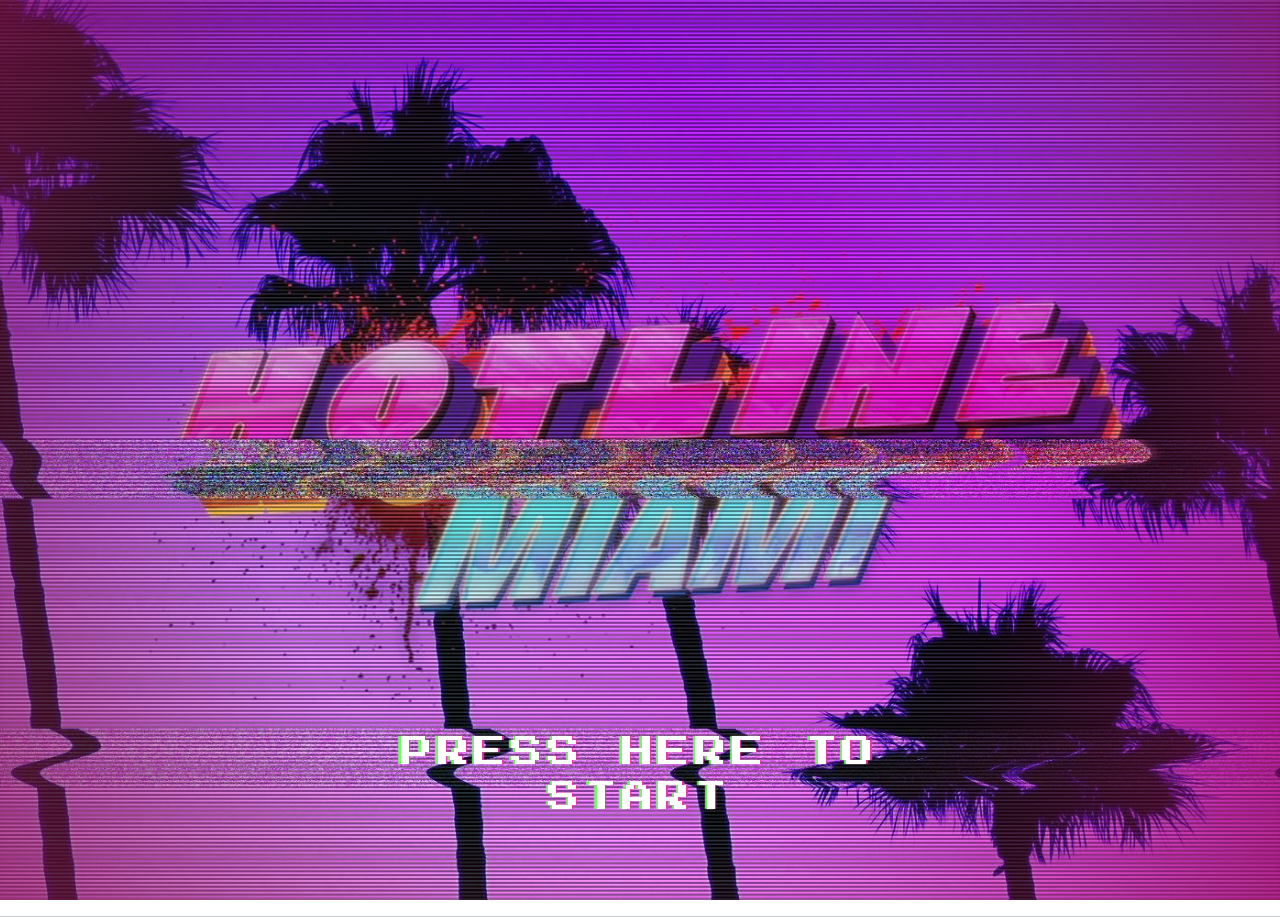
==== main-hotline-miami/index.html @ 6f37de23 "Add files via upload" ====
<!DOCTYPE html>
<html lang="en">

<head>
    <meta charset="UTF-8">
    <meta name="viewport" content="width=device-width, initial-scale=1.0">
    <link rel="stylesheet" href="animate.css">
    <link href="https://fonts.cdnfonts.com/css/vcr-osd-mono" rel="stylesheet">
    <link href="https://cdn.jsdelivr.net/npm/bootstrap@5.3.8/dist/css/bootstrap.min.css" rel="stylesheet"
        integrity="sha384-sRIl4kxILFvY47J16cr9ZwB07vP4J8+LH7qKQnuqkuIAvNWLzeN8tE5YBujZqJLB" crossorigin="anonymous">
    <link rel="preconnect" href="https://fonts.googleapis.com">
    <link rel="preconnect" href="https://fonts.gstatic.com" crossorigin>
    <link
        href="https://fonts.googleapis.com/css2?family=Comfortaa:wght@300..700&family=Press+Start+2P&family=Rubik+Mono+One&family=Rubik+Wet+Paint&family=Ruslan+Display&display=swap"
        rel="stylesheet">
        <link rel="icon" type="image/x-icon" href="code/HotlineMiami.png">




    <style>
        a {
            cursor: url(cursor.png), pointer;
            text-decoration: none;
            color: white;
            pointer-events: auto;
            /* cursor: pointer; */

        }

        .base-image {
            position: absolute;
            object-fit: cover;
            display: block;
            transform: scale(1.1);
            
            

        }

        .glitch-layer {
            position: absolute;
            width: 100%;
            height: 100%;
            background: url('1-4.jpg') no-repeat center/cover;
            pointer-events: none;
            position: absolute;
            background: linear-gradient(45deg,
                    #ff0055,
                    #00ff66,
                    #7a00ff,
                    #00ffff,
                    #ffaa00);
            background-size: 300% 300%;
            animation: color 6s ease-in-out infinite;
            opacity: 0.5;
            mix-blend-mode: overlay;
            pointer-events: none;
            z-index: 2;
        }

        body {

            justify-content: center;
            align-items: center;
            height: 100vh;
            width: 100vw;
            overflow: hidden;


        }

        .screen-container {
            position: relative;
            overflow: hidden;


        }



        html {

            padding: 0;
            font-family: "Press Start 2P", system-ui;
            color: #eee;
            font-size: 1em;
            line-height: 1;
            text-shadow: 0.06rem 0 0.06rem #ea36af, -0.125rem 0 0.06rem #75fa69;
            letter-spacing: 0.125em;
            animation-duration: 0.01s;
            animation-name: textflicker;
            animation-iteration-count: infinite;
            animation-direction: alternate;
        }




        @keyframes textflicker {
            0% {
                transform: translateX(-50%) translateY(10px) rotate(-1.5deg) skewX(-3deg);
            }

            50% {
                transform: translateX(-50%) translateY(-10px) rotate(1.5deg) skewX(3deg);
            }

            100% {
                transform: translateX(-50%) translateY(10px) rotate(-1.5deg) skewX(-3deg);
            }
        }

        * {
            box-sizing: border-box;
            margin: 0;
            padding: 0;
        }

        .content-wrapper {
            width: 100%;
            height: 100%;
            position: absolute;
            top: 0;
            left: 0;
            display: block;
            animation: crt-flicker 0.15s infinite, wave-float 6s ease-in-out infinite;
        }



        .glitch-layer::before {
            content: '';
            position: absolute;
            top: 0;
            left: 0;
            width: 100%;
            height: 100%;
            background: inherit;
            mix-blend-mode: screen;
            opacity: 0.7;
            transform: translateX(-3px);
            animation: glitch-anim-1 2s infinite linear alternate-reverse;
        }


        .glitch-layer::after {
            content: '';
            position: absolute;
            top: 0;
            left: 0;
            width: 100%;
            height: 100%;
            background: inherit;
            mix-blend-mode: screen;
            opacity: 0.7;
            transform: translateX(3px);
            animation: glitch-anim-2 1.5s infinite linear alternate-reverse;
        }





        .scanlines {
            position: absolute;
            top: 0;
            left: 0;
            width: 100%;
            height: 100%;
            background: linear-gradient(rgba(18, 16, 16, 0) 50%,
                    rgba(0, 0, 0, 0.35) 50%);
            background-size: 100% 4px;
            z-index: 10;
            pointer-events: none;
        }


        .vignette {
            position: absolute;
            top: 0;
            left: 0;
            width: 100%;
            height: 100%;
            background: radial-gradient(circle, transparent 50%, #8d1352a7 100%);
            z-index: 11;
            pointer-events: none;
        }


        @keyframes crt-flicker {
            0% {
                opacity: 0.99;
            }

            50% {
                opacity: 1;
            }

            100% {
                opacity: 0.98;
            }
        }


        @keyframes wave-float {
            0% {
                transform: translateY(0) rotate(-0.25deg);
            }

            50% {
                transform: translateY(4px) rotate(0.25deg);
            }

            100% {
                transform: translateY(0) rotate(-0.25deg);
            }
        }


        @keyframes vhs-move {
            0% {
                top: -5%;
            }

            40% {
                top: 105%;
            }

            41% {
                top: -5%;
            }

            70% {
                top: 45%;
            }

            /* затримка посередині для стилю */
            73% {
                top: 48%;
            }

            100% {
                top: 105%;
            }
        }


        @keyframes glitch-anim-1 {
            0% {
                clip-path: inset(40% 0 61% 0);
                transform: skew(-3deg);
            }

            5% {
                clip-path: inset(92% 0 1% 0);
                transform: skew(5deg);
            }

            10% {
                clip-path: inset(15% 0 80% 0);
                transform: skew(-1deg);
            }

            15% {
                clip-path: inset(0% 0 0% 0);
                transform: skew(0deg);
            }

            70% {
                clip-path: inset(0% 0 0% 0);
                transform: skew(0deg);
            }

            73% {
                clip-path: inset(70% 0 15% 0);
                transform: translateX(-10px) cubic-bezier(.46, .03, .52, .96);
            }

            77% {
                clip-path: inset(2% 0 85% 0);
                transform: translateX(5px);
            }

            80% {
                clip-path: inset(0% 0 0% 0);
                transform: skew(0deg);
            }

            100% {
                clip-path: inset(0% 0 0% 0);
                transform: skew(0deg);
            }
        }

        @keyframes glitch-anim-2 {
            0% {
                clip-path: inset(25% 0 58% 0);
                transform: translateX(4px);
            }

            6% {
                clip-path: inset(80% 0 5% 0);
                transform: translateX(-6px) translateY(-2px);
            }

            11% {
                clip-path: inset(0% 0 0% 0);
                transform: skew(0deg);
            }

            45% {
                clip-path: inset(0% 0 0% 0);
                transform: skew(0deg);
            }

            48% {
                clip-path: inset(50% 0 45% 0);
                transform: skew(8deg);
            }

            50% {
                clip-path: inset(0% 0 0% 0);
                transform: skew(0deg);
            }

            100% {
                clip-path: inset(0% 0 0% 0);
                transform: skew(0deg);
            }
        }


        @keyframes color {
            0% {
                background-position: 0% 50%;
            }

            50% {
                background-position: 100% 50%;
            }

            100% {
                background-position: 0% 50%;
            }
        }

        .screen-container {
            position: relative;
            width: 100vw;
            height: 100vh;
            overflow: hidden;
            background: #000;
            perspective: 1200px;
        }

        .base-image {
            width: 100%;
            height: 100%;
            object-fit: cover;
            display: block;
        }

        h1 {
            cursor: url(cursor.png), pointer;
            position: absolute;
            bottom: 8%;
            left: 50%;
            transform: translateX(-50%);
            font-family: 'Press Start 2P', cursive;
            font-size: 2rem;
            line-height: 1.4;
            text-align: center;
            letter-spacing: 0.15em;
            text-transform: uppercase;
            z-index: 20;
            pointer-events: none;
            text-shadow: 0.08rem 0 0.08rem #ea36af, -0.15rem 0 0.08rem #75fa69;
            animation: textflicker 0.01s infinite, text-pulse 0.8s ease-in-out infinite;
        }
    </style>
    <title>Hotline Miami Fan-Site</title>

</head>

<body>
    <div class="screen-container">
        <div class="content-wrapper">
            <img src="1-4.jpg" class="base-image">
            <div class="glitch-layer"></div>
            <div class="vhs-distortion-bar"></div>
        </div>
        <h1> <a href="index-1.html"> Press here to Start</a></h1>
        <div class="scanlines"></div>
        <div class="vignette"></div>
    </div>



    <script src="https://cdn.jsdelivr.net/npm/bootstrap@5.3.8/dist/js/bootstrap.bundle.min.js"
        integrity="sha384-FKyoEForCGlyvwx9Hj09JcYn3nv7wiPVlz7YYwJrWVcXK/BmnVDxM+D2scQbITxI"
        crossorigin="anonymous"></script>




    <script src="1.js"></script>
    <hr>
    <style>
        @keyframes textflicker {
            from {
                text-shadow: 1px 0 0 #ea36af, -2px 0 0 #75fa69;
            }

            to {
                text-shadow: 2px 0.5px 2px #ea36af, -1px -0.5px 2px #75fa69;
            }
        }

        @keyframes pulse-float {
            0% {
                transform: translateY(0) scale(1) rotate(-0.25deg);
            }

            15% {
                transform: translateY(-2px) scale(1.002) rotate(0.1deg);
            }

            20% {
                transform: translateY(1px) scale(1.0) rotate(0.25deg);
            }

            30% {
                transform: translateY(-3px) scale(1.003) rotate(-0.15deg);
            }

            45% {
                transform: translateY(0) scale(1.0) rotate(0.1deg);
            }

            50% {
                transform: translateY(4px) scale(1.005) rotate(0.3deg);
            }

            65% {
                transform: translateY(1px) scale(1.001) rotate(-0.1deg);
            }

            70% {
                transform: translateY(-2px) scale(1.003) rotate(-0.25deg);
            }

            85% {
                transform: translateY(0) scale(1.0) rotate(0.15deg);
            }

            100% {
                transform: translateY(0) scale(1) rotate(-0.25deg);
            }
        }

        @keyframes text-pulse {
            0% {
                transform: translateX(-50%) scale(1.0);
                text-shadow: 0.08rem 0 0.08rem #ea36af, -0.15rem 0 0.08rem #75fa69;
            }

            10% {
                transform: translateX(-50%) scale(1.08) translateY(-1px);
                text-shadow: 3px 0 3px #ea36af, -5px 0 3px #75fa69;
            }

            15% {
                transform: translateX(-50%) scale(1.02);
                text-shadow: 1.5px 0 1.5px #ea36af, -3px 0 1.5px #75fa69;
            }

            40% {
                transform: translateX(-50%) scale(1.0);
            }

            60% {
                transform: translateX(-50%) scale(1.0);
            }

            70% {
                transform: translateX(-50%) scale(1.05) translateY(-1px);
                text-shadow: 3px 0 3px #ea36af, -5px 0 3px #75fa69;
            }

            75% {
                transform: translateX(-50%) scale(1.02);
            }

            100% {
                transform: translateX(-50%) scale(1.0);
                text-shadow: 0.08rem 0 0.08rem #ea36af, -0.15rem 0 0.08rem #75fa69;
            }
        }
    </style>



</body>

</html>
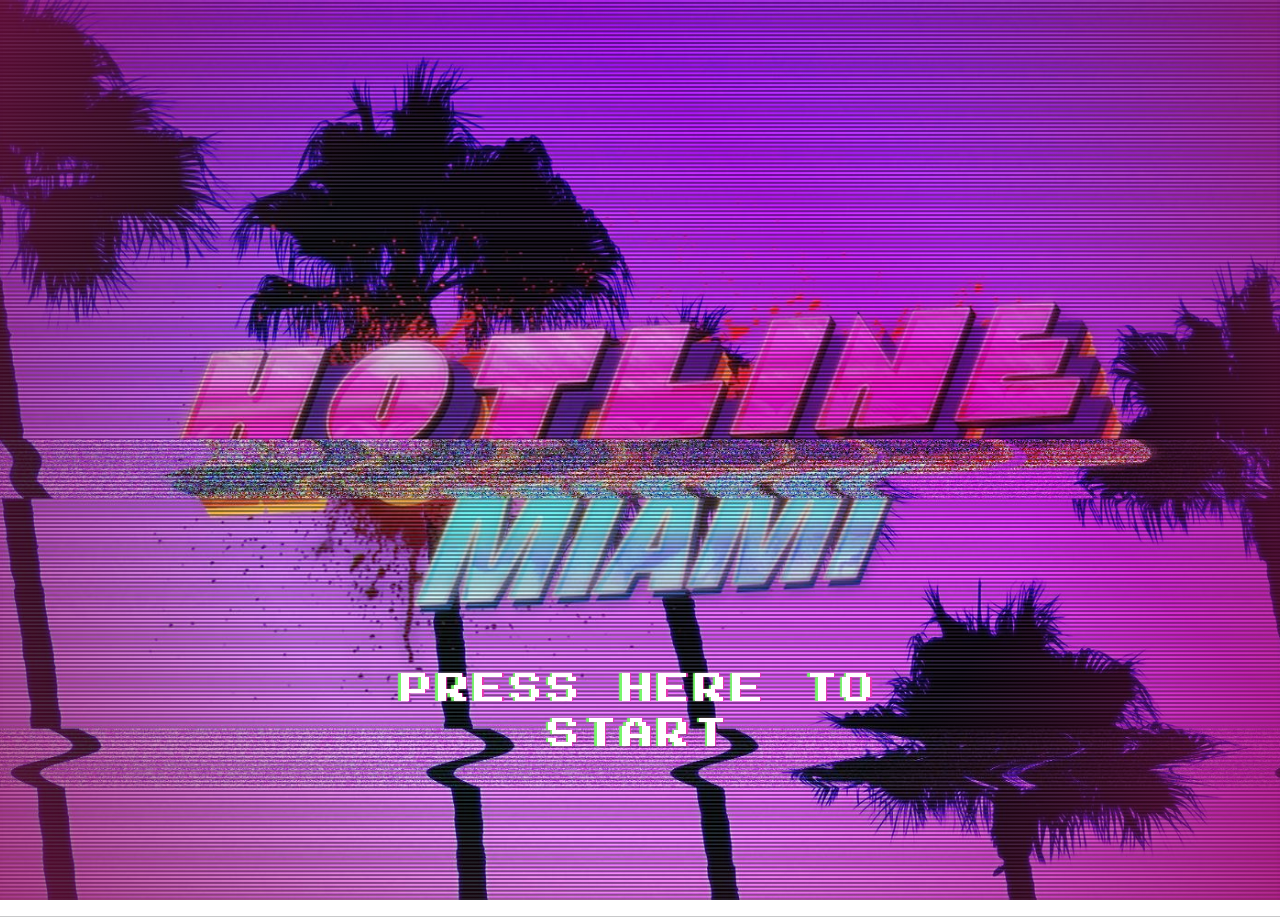
==== commit 12dc9f8f: "Update index.html" ====
--- a/main-hotline-miami/index.html
+++ b/main-hotline-miami/index.html
@@ -73,7 +73,7 @@
         .screen-container {
             position: relative;
             overflow: hidden;
-
+            height: 100vh;
 
         }
 
@@ -364,7 +364,7 @@
         h1 {
             cursor: url(cursor.png), pointer;
             position: absolute;
-            bottom: 8%;
+            bottom: 15%;
             left: 50%;
             transform: translateX(-50%);
             font-family: 'Press Start 2P', cursive;
@@ -503,4 +503,4 @@
 
 </body>
 
-</html>+</html>
